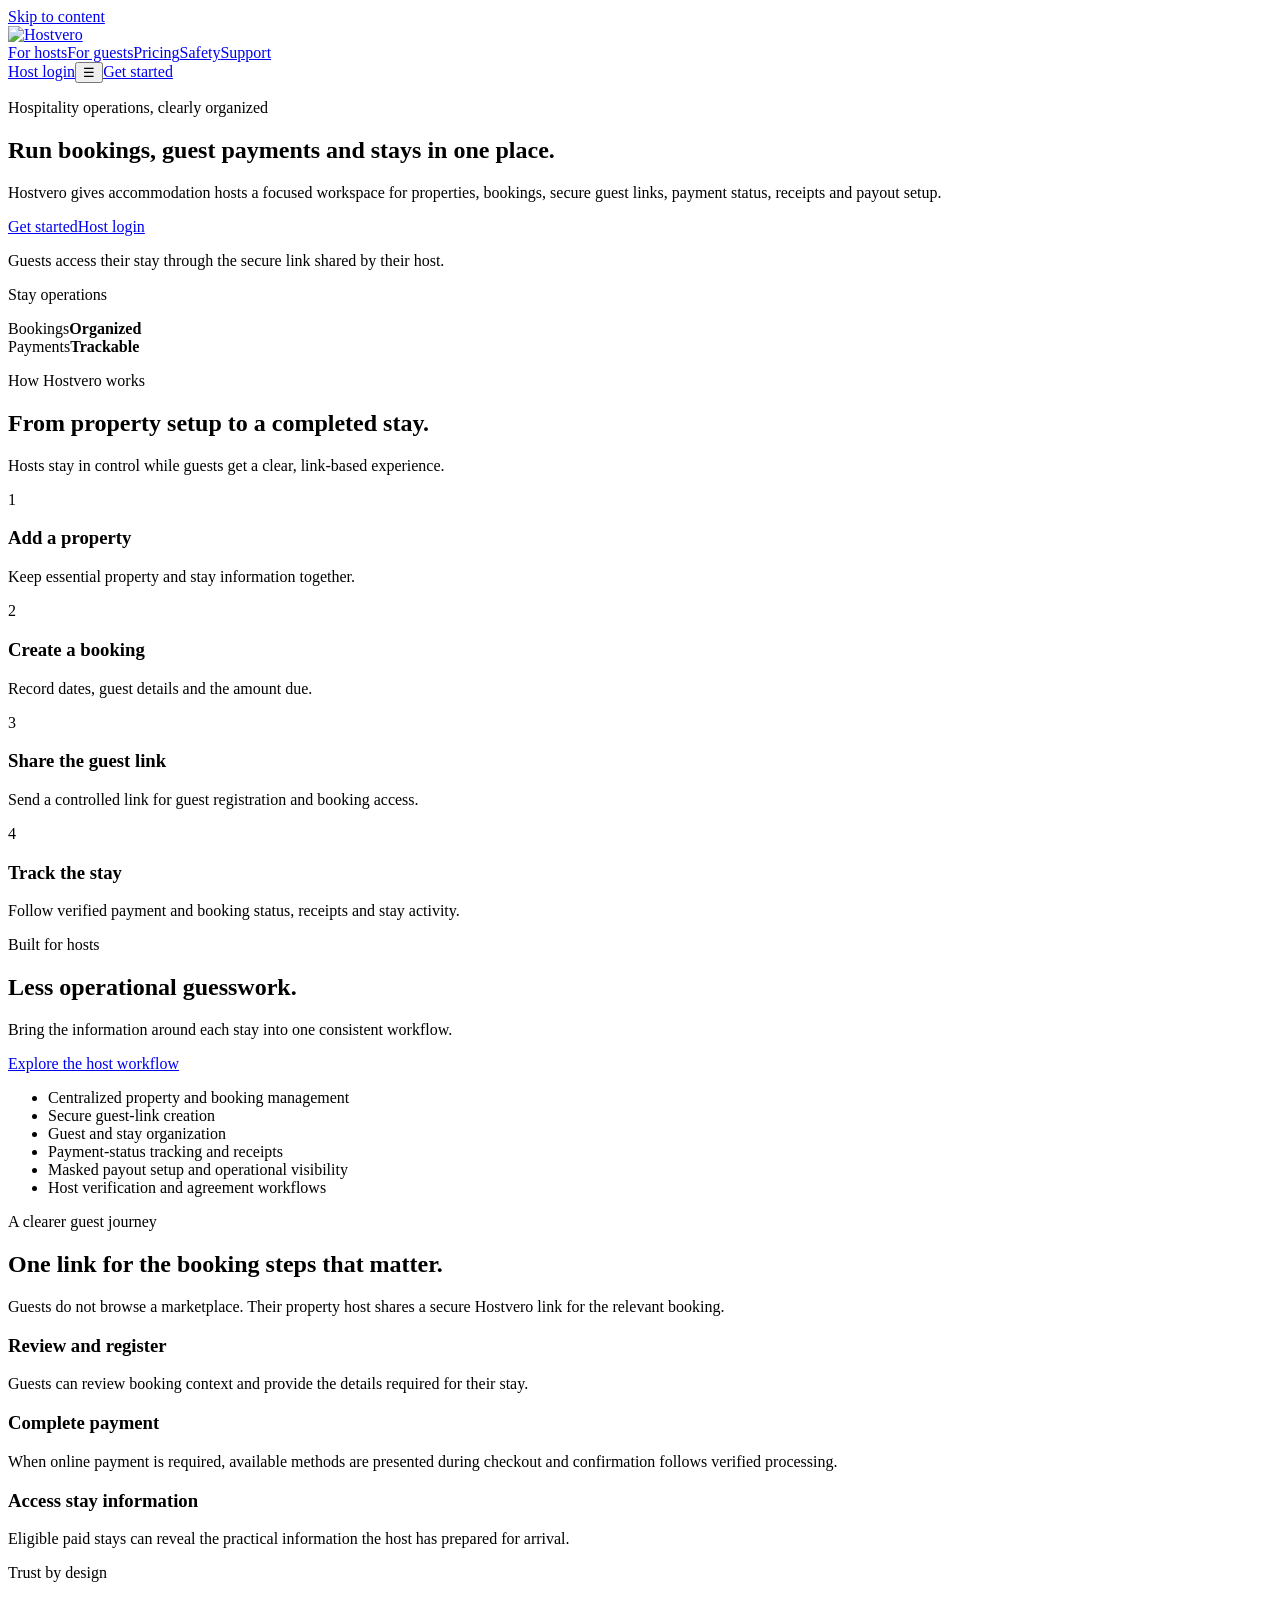
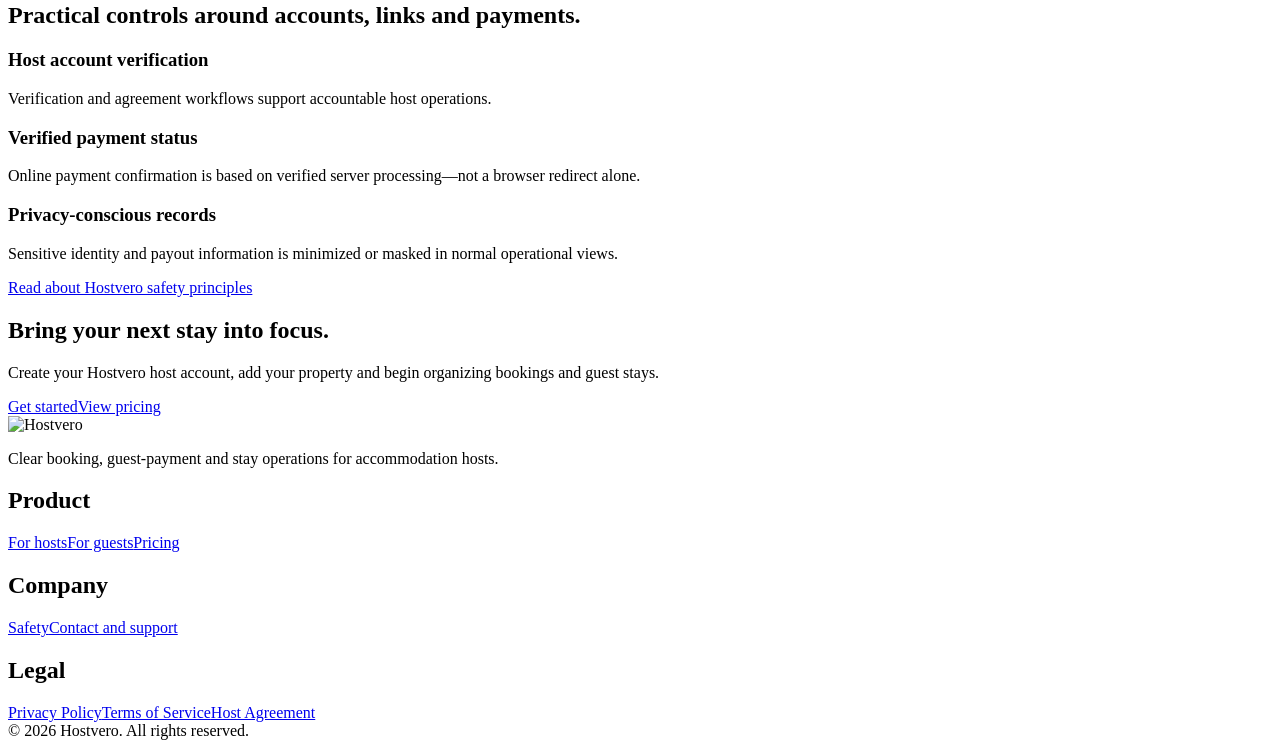
==== src/main/resources/static/site/index.html @ 69aa7101 "Add public Hostvero marketing website" ====
<!doctype html><html lang="en"><head><meta charset="utf-8"><meta name="viewport" content="width=device-width,initial-scale=1"><title>Hostvero — bookings, guest payments and stay operations</title><meta name="description" content="Hostvero helps accommodation hosts organize properties, bookings, secure guest links, payments, receipts and stay operations."><link rel="canonical" href="https://hostvero.net/"><meta property="og:title" content="Hostvero — run every stay with clarity"><meta property="og:description" content="Bookings, guest payments and stay operations in one clear workspace."><meta property="og:type" content="website"><meta property="og:url" content="https://hostvero.net/"><meta property="og:image" content="https://hostvero.net/images/hostvero-logo-clean.png"><meta name="robots" content="index,follow"><link rel="stylesheet" href="/site/site.css"></head><body><a class="skip" href="#main">Skip to content</a>
<header class="site-header"><div class="container nav-shell"><a class="brand" href="/" aria-label="Hostvero home"><img src="/images/hostvero-logo-clean.png" alt="Hostvero"></a><nav class="site-nav" data-site-nav aria-label="Main navigation"><a href="/for-hosts">For hosts</a><a href="/for-guests">For guests</a><a href="/pricing">Pricing</a><a href="/safety">Safety</a><a href="/contact">Support</a></nav><div class="nav-actions"><a class="button secondary" href="https://app.hostvero.net/">Host login</a><button class="menu-button" type="button" data-menu-button aria-expanded="false" aria-label="Open navigation menu">☰</button><a class="button" href="https://app.hostvero.net/">Get started</a></div></div></header>
<main id="main"><section class="hero"><div class="container hero-grid"><div><p class="eyebrow">Hospitality operations, clearly organized</p><h1>Run bookings, guest payments and stays in one place.</h1><p class="lede">Hostvero gives accommodation hosts a focused workspace for properties, bookings, secure guest links, payment status, receipts and payout setup.</p><div class="hero-actions"><a class="button" href="https://app.hostvero.net/">Get started</a><a class="button secondary" href="https://app.hostvero.net/">Host login</a></div><p class="hero-note">Guests access their stay through the secure link shared by their host.</p></div><div class="product-frame" aria-label="Illustration of the Hostvero operations workspace"><div class="mock-top"><span></span><span></span><span></span></div><div class="mock-body"><p class="eyebrow">Stay operations</p><div class="mock-metrics"><div class="mock-card">Bookings<b>Organized</b></div><div class="mock-card">Payments<b>Trackable</b></div></div><div class="mock-list"><div class="mock-row"></div><div class="mock-row"></div><div class="mock-row"></div></div></div></div></div></section>
<section><div class="container"><div class="section-head"><p class="eyebrow">How Hostvero works</p><h2>From property setup to a completed stay.</h2><p>Hosts stay in control while guests get a clear, link-based experience.</p></div><div class="grid cards-4"><article class="card"><span class="step-number">1</span><h3>Add a property</h3><p>Keep essential property and stay information together.</p></article><article class="card"><span class="step-number">2</span><h3>Create a booking</h3><p>Record dates, guest details and the amount due.</p></article><article class="card"><span class="step-number">3</span><h3>Share the guest link</h3><p>Send a controlled link for guest registration and booking access.</p></article><article class="card"><span class="step-number">4</span><h3>Track the stay</h3><p>Follow verified payment and booking status, receipts and stay activity.</p></article></div></div></section>
<section class="soft"><div class="container split"><div><p class="eyebrow">Built for hosts</p><h2>Less operational guesswork.</h2><p class="lede">Bring the information around each stay into one consistent workflow.</p><a class="button secondary" href="/for-hosts">Explore the host workflow</a></div><ul class="check-list"><li>Centralized property and booking management</li><li>Secure guest-link creation</li><li>Guest and stay organization</li><li>Payment-status tracking and receipts</li><li>Masked payout setup and operational visibility</li><li>Host verification and agreement workflows</li></ul></div></section>
<section><div class="container"><div class="section-head"><p class="eyebrow">A clearer guest journey</p><h2>One link for the booking steps that matter.</h2><p>Guests do not browse a marketplace. Their property host shares a secure Hostvero link for the relevant booking.</p></div><div class="grid cards-3"><article class="card"><h3>Review and register</h3><p>Guests can review booking context and provide the details required for their stay.</p></article><article class="card"><h3>Complete payment</h3><p>When online payment is required, available methods are presented during checkout and confirmation follows verified processing.</p></article><article class="card"><h3>Access stay information</h3><p>Eligible paid stays can reveal the practical information the host has prepared for arrival.</p></article></div></div></section>
<section class="soft"><div class="container"><div class="section-head"><p class="eyebrow">Trust by design</p><h2>Practical controls around accounts, links and payments.</h2></div><div class="grid cards-3"><article class="card"><h3>Host account verification</h3><p>Verification and agreement workflows support accountable host operations.</p></article><article class="card"><h3>Verified payment status</h3><p>Online payment confirmation is based on verified server processing—not a browser redirect alone.</p></article><article class="card"><h3>Privacy-conscious records</h3><p>Sensitive identity and payout information is minimized or masked in normal operational views.</p></article></div><p><a href="/safety">Read about Hostvero safety principles</a></p></div></section>
<section><div class="container"><div class="cta"><h2>Bring your next stay into focus.</h2><p>Create your Hostvero host account, add your property and begin organizing bookings and guest stays.</p><div class="cta-actions"><a class="button light" href="https://app.hostvero.net/">Get started</a><a class="button secondary" href="/pricing">View pricing</a></div></div></div></section></main>
<footer class="site-footer"><div class="container"><div class="footer-grid"><div class="footer-brand"><img src="/images/hostvero-logo-clean.png" width="130" alt="Hostvero"><p>Clear booking, guest-payment and stay operations for accommodation hosts.</p></div><div><h2>Product</h2><a href="/for-hosts">For hosts</a><a href="/for-guests">For guests</a><a href="/pricing">Pricing</a></div><div><h2>Company</h2><a href="/safety">Safety</a><a href="/contact">Contact and support</a></div><div><h2>Legal</h2><a href="/privacy">Privacy Policy</a><a href="/terms">Terms of Service</a><a href="/host-agreement">Host Agreement</a></div></div><div class="copyright">© 2026 Hostvero. All rights reserved.</div></div></footer><script src="/site/site.js" defer></script></body></html>
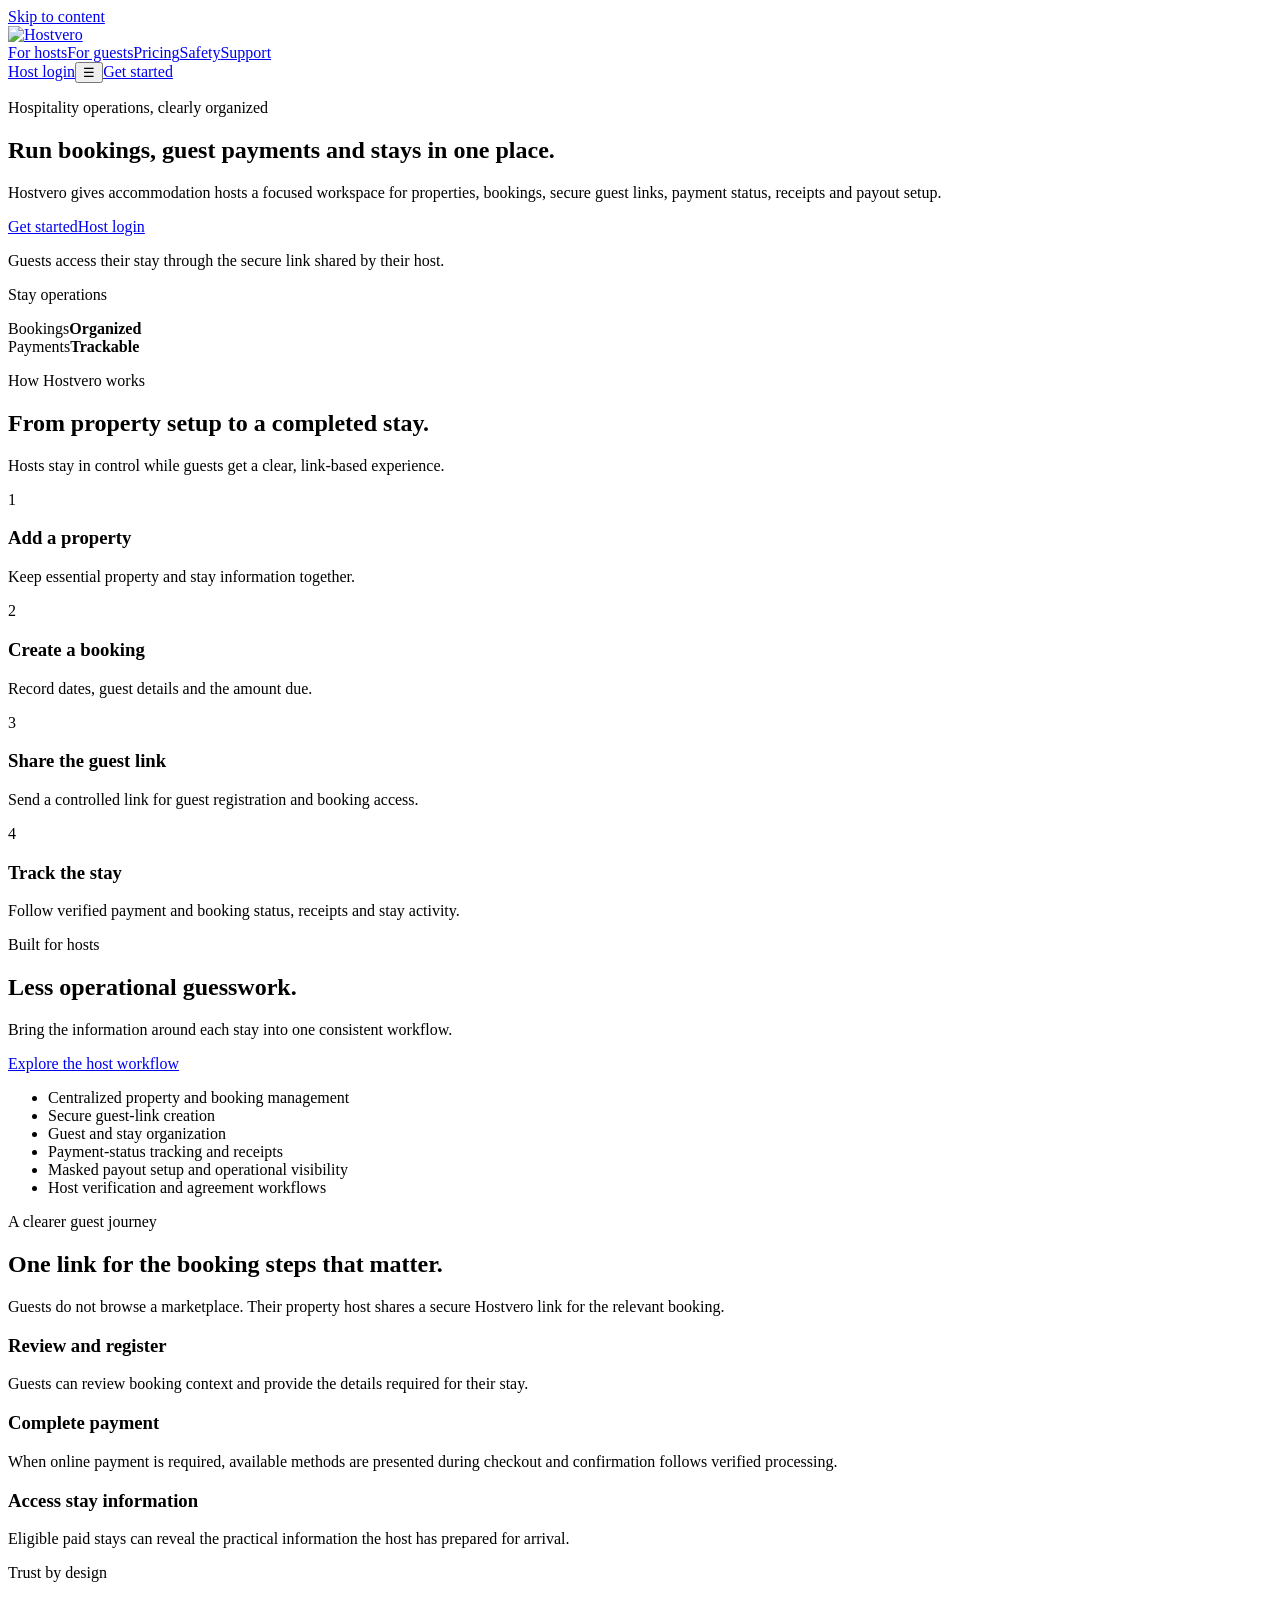
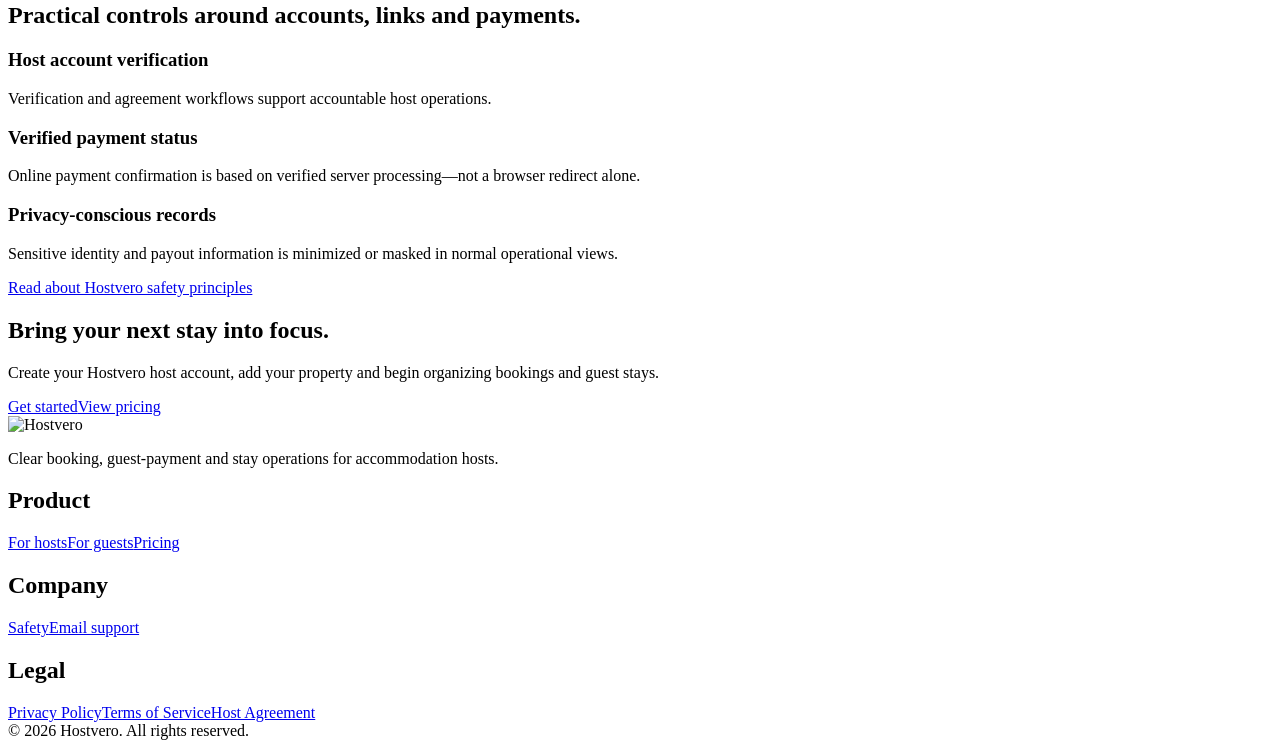
==== commit bba36d6d: "Add public Hostvero support email" ====
--- a/src/main/resources/static/site/index.html
+++ b/src/main/resources/static/site/index.html
@@ -6,4 +6,4 @@
 <section><div class="container"><div class="section-head"><p class="eyebrow">A clearer guest journey</p><h2>One link for the booking steps that matter.</h2><p>Guests do not browse a marketplace. Their property host shares a secure Hostvero link for the relevant booking.</p></div><div class="grid cards-3"><article class="card"><h3>Review and register</h3><p>Guests can review booking context and provide the details required for their stay.</p></article><article class="card"><h3>Complete payment</h3><p>When online payment is required, available methods are presented during checkout and confirmation follows verified processing.</p></article><article class="card"><h3>Access stay information</h3><p>Eligible paid stays can reveal the practical information the host has prepared for arrival.</p></article></div></div></section>
 <section class="soft"><div class="container"><div class="section-head"><p class="eyebrow">Trust by design</p><h2>Practical controls around accounts, links and payments.</h2></div><div class="grid cards-3"><article class="card"><h3>Host account verification</h3><p>Verification and agreement workflows support accountable host operations.</p></article><article class="card"><h3>Verified payment status</h3><p>Online payment confirmation is based on verified server processing—not a browser redirect alone.</p></article><article class="card"><h3>Privacy-conscious records</h3><p>Sensitive identity and payout information is minimized or masked in normal operational views.</p></article></div><p><a href="/safety">Read about Hostvero safety principles</a></p></div></section>
 <section><div class="container"><div class="cta"><h2>Bring your next stay into focus.</h2><p>Create your Hostvero host account, add your property and begin organizing bookings and guest stays.</p><div class="cta-actions"><a class="button light" href="https://app.hostvero.net/">Get started</a><a class="button secondary" href="/pricing">View pricing</a></div></div></div></section></main>
-<footer class="site-footer"><div class="container"><div class="footer-grid"><div class="footer-brand"><img src="/images/hostvero-logo-clean.png" width="130" alt="Hostvero"><p>Clear booking, guest-payment and stay operations for accommodation hosts.</p></div><div><h2>Product</h2><a href="/for-hosts">For hosts</a><a href="/for-guests">For guests</a><a href="/pricing">Pricing</a></div><div><h2>Company</h2><a href="/safety">Safety</a><a href="/contact">Contact and support</a></div><div><h2>Legal</h2><a href="/privacy">Privacy Policy</a><a href="/terms">Terms of Service</a><a href="/host-agreement">Host Agreement</a></div></div><div class="copyright">© 2026 Hostvero. All rights reserved.</div></div></footer><script src="/site/site.js" defer></script></body></html>
+<footer class="site-footer"><div class="container"><div class="footer-grid"><div class="footer-brand"><img src="/images/hostvero-logo-clean.png" width="130" alt="Hostvero"><p>Clear booking, guest-payment and stay operations for accommodation hosts.</p></div><div><h2>Product</h2><a href="/for-hosts">For hosts</a><a href="/for-guests">For guests</a><a href="/pricing">Pricing</a></div><div><h2>Company</h2><a href="/safety">Safety</a><a href="mailto:support@hostvero.net">Email support</a></div><div><h2>Legal</h2><a href="/privacy">Privacy Policy</a><a href="/terms">Terms of Service</a><a href="/host-agreement">Host Agreement</a></div></div><div class="copyright">© 2026 Hostvero. All rights reserved.</div></div></footer><script src="/site/site.js" defer></script></body></html>
